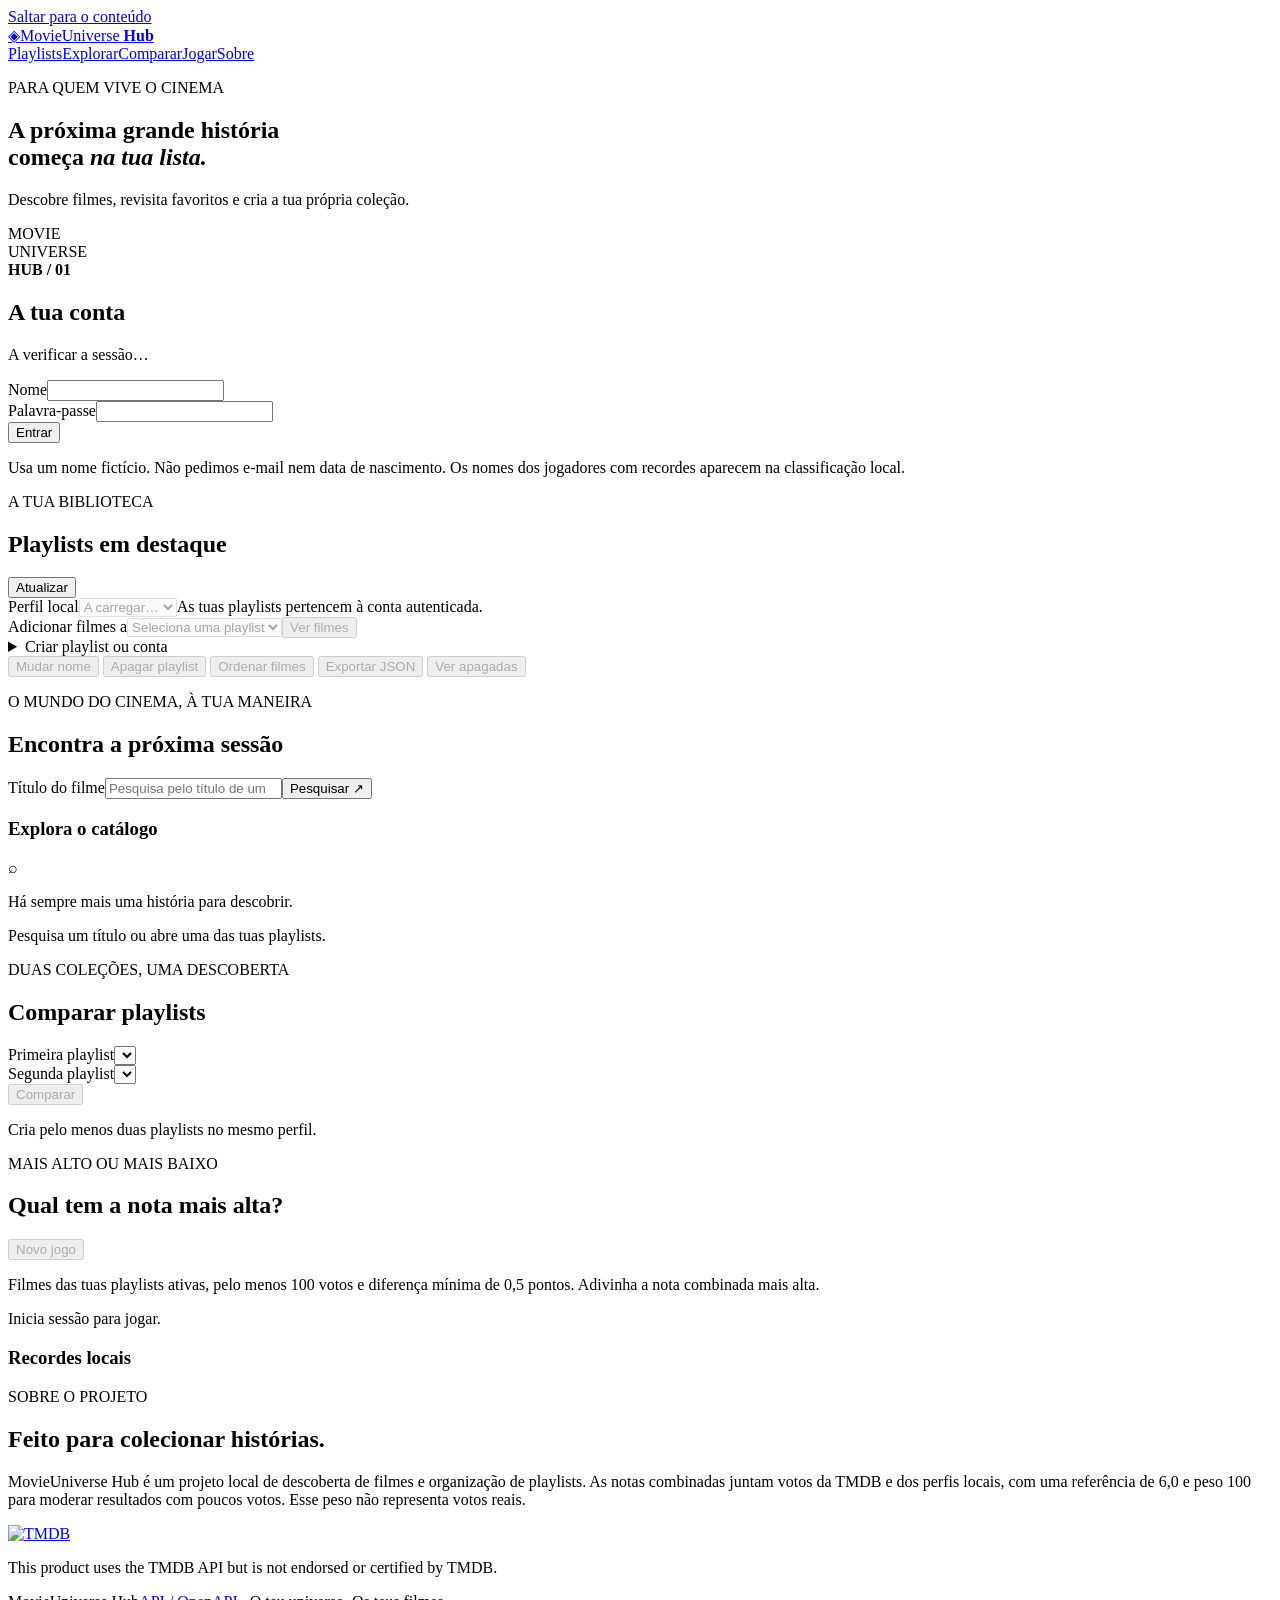
==== src/main/resources/static/index.html @ 4f59932d "did app, kinda" ====
<!doctype html>
<html lang="pt-PT">
<head>
  <meta charset="utf-8">
  <meta name="viewport" content="width=device-width, initial-scale=1">
  <meta name="theme-color" content="#10141b">
  <title>MovieUniverse Hub — A tua próxima sessão</title>
  <link rel="stylesheet" href="/styles.css">
  <script type="module" src="/app.js"></script>
</head>
<body>
  <a class="skip-link" href="#main">Saltar para o conteúdo</a>
  <header class="topbar">
    <a class="brand" href="/" aria-label="MovieUniverse Hub, início"><span class="brand-mark" aria-hidden="true">◈</span><span>MovieUniverse <b>Hub</b></span></a>
    <nav aria-label="Navegação"><a href="#library">Playlists</a><a href="#catalogue">Explorar</a><a href="#comparison">Comparar</a><a href="#game">Jogar</a><a href="#about">Sobre</a></nav>
  </header>
  <main id="main">
    <section class="hero">
      <div><p class="eyebrow">PARA QUEM VIVE O CINEMA</p><h1>A próxima grande história<br>começa <em>na tua lista.</em></h1><p class="lead">Descobre filmes, revisita favoritos e cria a tua própria coleção.</p></div>
      <div class="hero-art" aria-hidden="true"><div class="orbit"></div><span class="film-label">MOVIE<br>UNIVERSE<br><b>HUB / 01</b></span></div>
    </section>
    <p id="notice" class="notice" role="status" hidden></p>
    <section id="account" aria-labelledby="account-title">
      <h2 id="account-title">A tua conta</h2>
      <p id="auth-info" role="status">A verificar a sessão…</p>
      <form id="login-form" class="auth-form">
        <div><label for="login-name">Nome</label><input id="login-name" autocomplete="username" maxlength="80" required></div>
        <div><label for="login-password">Palavra-passe</label><input id="login-password" type="password" autocomplete="current-password" required></div>
        <button type="submit">Entrar</button>
      </form>
      <button id="logout" type="button" hidden>Terminar sessão</button>
      <p class="muted">Usa um nome fictício. Não pedimos e-mail nem data de nascimento. Os nomes dos jogadores com recordes aparecem na classificação local.</p>
    </section>
    <section id="library" aria-labelledby="library-title">
      <div class="section-heading"><div><p class="eyebrow">A TUA BIBLIOTECA</p><h2 id="library-title">Playlists em destaque</h2></div><button id="refresh-library" class="quiet" type="button">Atualizar</button></div>
      <div class="profile-bar"><label for="user-select">Perfil local</label><select id="user-select" disabled><option value="">A carregar…</option></select><span class="muted">As tuas playlists pertencem à conta autenticada.</span></div>
      <div id="playlist-cards" class="playlist-cards" aria-busy="true"></div>
      <div class="collection-controls">
        <div class="active-list"><label for="playlist-select">Adicionar filmes a</label><select id="playlist-select" disabled><option value="">Seleciona uma playlist</option></select><button id="open-playlist" type="button" disabled>Ver filmes</button></div>
        <details class="create-menu"><summary>Criar playlist ou conta</summary>
          <form id="playlist-form"><label for="playlist-name">Nome da playlist</label><input id="playlist-name" maxlength="100" required placeholder="Ex.: Noites de ficção científica"><button type="submit" disabled>Criar playlist</button></form>
          <form id="user-form"><label for="username">Nome da nova conta</label><input id="username" autocomplete="username" maxlength="80" required placeholder="O teu nome"><label for="register-password">Palavra-passe (10 caracteres ou mais)</label><input id="register-password" type="password" autocomplete="new-password" minlength="10" required><button type="submit">Registar conta</button></form>
        </details>
      </div>
      <div class="manage-actions">
        <button id="rename-playlist" type="button" disabled>Mudar nome</button>
        <button id="delete-playlist" type="button" disabled>Apagar playlist</button>
        <button id="order-playlist" type="button" disabled>Ordenar filmes</button>
        <button id="export-playlist" type="button" disabled>Exportar JSON</button>
        <button id="show-deleted" type="button" disabled>Ver apagadas</button>
      </div>
      <div id="deleted-playlists" role="status"></div>
      <div id="order-editor" hidden><h3>Ordem dos filmes</h3><ol id="order-list"></ol><button id="save-order" type="button">Guardar ordem</button><button id="cancel-order" type="button">Cancelar</button></div>
    </section>
    <section id="catalogue" aria-labelledby="catalogue-title">
      <div class="section-heading"><div><p class="eyebrow">O MUNDO DO CINEMA, À TUA MANEIRA</p><h2 id="catalogue-title">Encontra a próxima sessão</h2></div></div>
      <form id="search-form" class="search-form"><label class="sr-only" for="query">Título do filme</label><input id="query" name="query" type="search" maxlength="200" required placeholder="Pesquisa pelo título de um filme…"><button type="submit">Pesquisar <span aria-hidden="true">↗</span></button></form>
      <div class="results-heading"><h3 id="results-title">Explora o catálogo</h3><span id="result-count" class="muted"></span></div>
      <div id="catalogue-status" class="empty-state" role="status"><span class="empty-icon" aria-hidden="true">⌕</span><p>Há sempre mais uma história para descobrir.</p><span>Pesquisa um título ou abre uma das tuas playlists.</span></div>
      <div id="movies" class="movie-grid" aria-busy="false"></div>
      <div id="pagination" class="pagination" hidden><button id="previous-page" type="button">← Anterior</button><span id="page-label"></span><button id="next-page" type="button">Seguinte →</button></div>
    </section>
    <section id="comparison" aria-labelledby="comparison-title">
      <div class="section-heading"><div><p class="eyebrow">DUAS COLEÇÕES, UMA DESCOBERTA</p><h2 id="comparison-title">Comparar playlists</h2></div></div>
      <form id="comparison-form" class="comparison-form">
        <div><label for="compare-left">Primeira playlist</label><select id="compare-left" required></select></div>
        <div><label for="compare-right">Segunda playlist</label><select id="compare-right" required></select></div>
        <button type="submit" disabled>Comparar</button>
      </form>
      <p id="comparison-status" role="status">Cria pelo menos duas playlists no mesmo perfil.</p>
      <div id="comparison-result"></div>
    </section>
    <section id="game" aria-labelledby="game-title">
      <div class="section-heading"><div><p class="eyebrow">MAIS ALTO OU MAIS BAIXO</p><h2 id="game-title">Qual tem a nota mais alta?</h2></div><button id="start-game" type="button" disabled>Novo jogo</button></div>
      <p>Filmes das tuas playlists ativas, pelo menos 100 votos e diferença mínima de 0,5 pontos. Adivinha a nota combinada mais alta.</p>
      <p id="game-status" role="status">Inicia sessão para jogar.</p>
      <div id="game-pair" class="game-pair"></div>
      <h3>Recordes locais</h3><ol id="highscores"></ol>
    </section>
    <section id="about" class="about" aria-labelledby="about-title"><div><p class="eyebrow">SOBRE O PROJETO</p><h2 id="about-title">Feito para colecionar histórias.</h2><p>MovieUniverse Hub é um projeto local de descoberta de filmes e organização de playlists. As notas combinadas juntam votos da TMDB e dos perfis locais, com uma referência de 6,0 e peso 100 para moderar resultados com poucos votos. Esse peso não representa votos reais.</p></div><div class="attribution"><a href="https://www.themoviedb.org/" target="_blank" rel="noopener noreferrer"><img src="/assets/tmdb.svg" alt="TMDB" width="110" height="48"></a><p>This product uses the TMDB API but is not endorsed or certified by TMDB.</p></div></section>
  </main>
  <footer><span>MovieUniverse Hub</span><span><a href="/api.html">API / OpenAPI</a> · O teu universo. Os teus filmes.</span></footer>
  <dialog id="movie-dialog" aria-labelledby="detail-title"><button id="close-details" class="close" type="button" aria-label="Fechar detalhes">✕</button><div id="detail-body"></div></dialog>
</body>
</html>
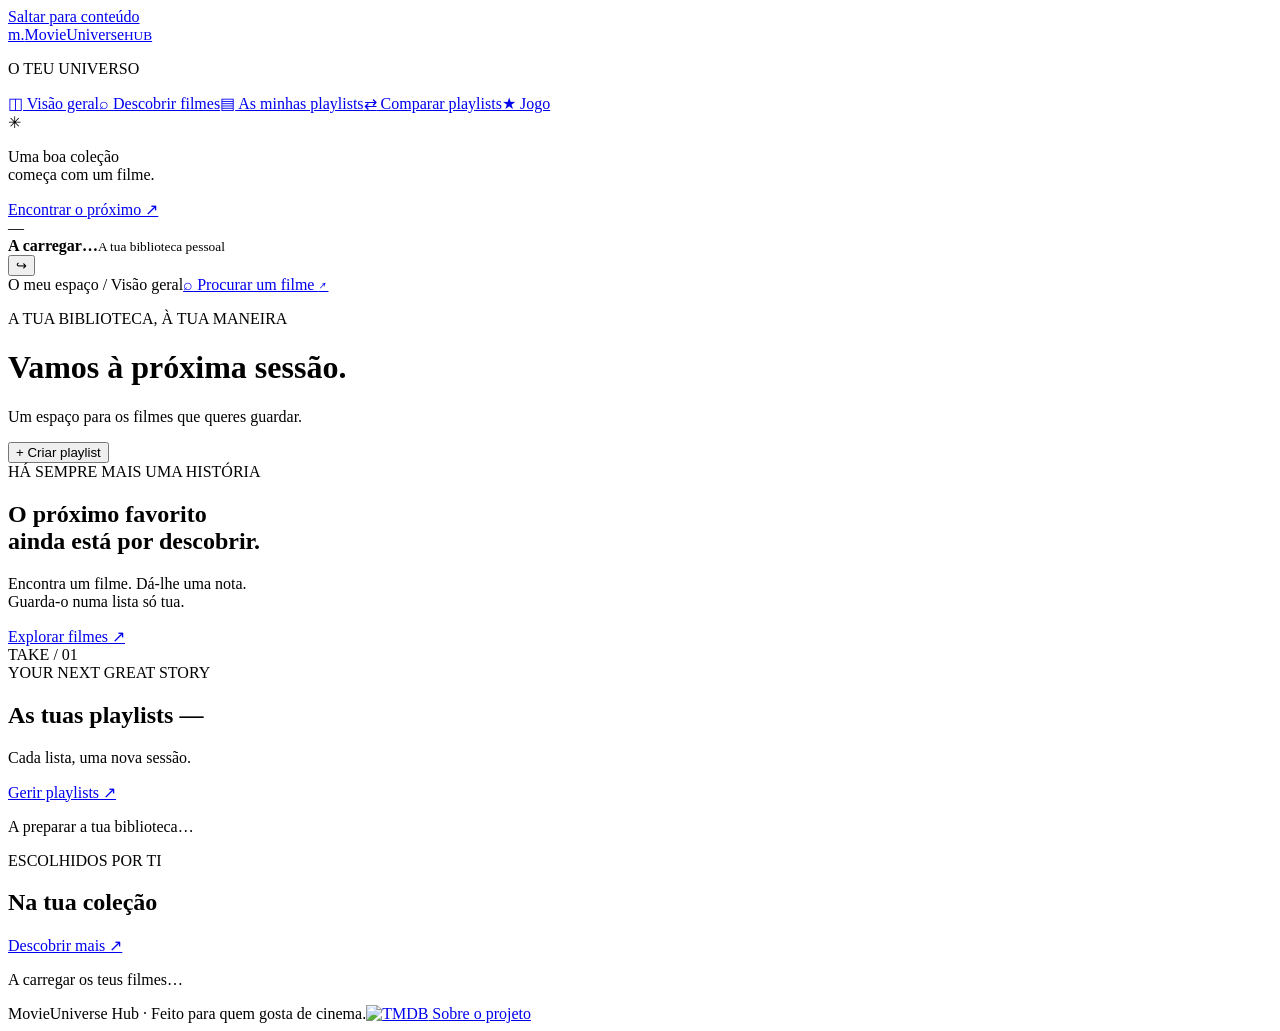
==== commit be75142b: "Redesign authenticated UI and add standalone game" ====
--- a/src/main/resources/static/index.html
+++ b/src/main/resources/static/index.html
@@ -1,85 +1,151 @@
 <!doctype html>
 <html lang="pt-PT">
-<head>
-  <meta charset="utf-8">
-  <meta name="viewport" content="width=device-width, initial-scale=1">
-  <meta name="theme-color" content="#10141b">
-  <title>MovieUniverse Hub — A tua próxima sessão</title>
-  <link rel="stylesheet" href="/styles.css">
-  <script type="module" src="/app.js"></script>
-</head>
-<body>
-  <a class="skip-link" href="#main">Saltar para o conteúdo</a>
-  <header class="topbar">
-    <a class="brand" href="/" aria-label="MovieUniverse Hub, início"><span class="brand-mark" aria-hidden="true">◈</span><span>MovieUniverse <b>Hub</b></span></a>
-    <nav aria-label="Navegação"><a href="#library">Playlists</a><a href="#catalogue">Explorar</a><a href="#comparison">Comparar</a><a href="#game">Jogar</a><a href="#about">Sobre</a></nav>
-  </header>
-  <main id="main">
-    <section class="hero">
-      <div><p class="eyebrow">PARA QUEM VIVE O CINEMA</p><h1>A próxima grande história<br>começa <em>na tua lista.</em></h1><p class="lead">Descobre filmes, revisita favoritos e cria a tua própria coleção.</p></div>
-      <div class="hero-art" aria-hidden="true"><div class="orbit"></div><span class="film-label">MOVIE<br>UNIVERSE<br><b>HUB / 01</b></span></div>
-    </section>
-    <p id="notice" class="notice" role="status" hidden></p>
-    <section id="account" aria-labelledby="account-title">
-      <h2 id="account-title">A tua conta</h2>
-      <p id="auth-info" role="status">A verificar a sessão…</p>
-      <form id="login-form" class="auth-form">
-        <div><label for="login-name">Nome</label><input id="login-name" autocomplete="username" maxlength="80" required></div>
-        <div><label for="login-password">Palavra-passe</label><input id="login-password" type="password" autocomplete="current-password" required></div>
-        <button type="submit">Entrar</button>
+  <head>
+    <meta charset="utf-8" />
+    <meta name="viewport" content="width=device-width,initial-scale=1" />
+    <title>A tua biblioteca · MovieUniverse</title>
+    <link rel="stylesheet" href="/checkpoint.css" />
+    <script type="module" src="/dashboard.js"></script>
+  </head>
+  <body class="dashboard">
+    <a class="skip" href="#main">Saltar para conteúdo</a>
+    <aside class="sidebar">
+      <a class="wordmark" href="/"
+        ><span class="brand-icon" aria-hidden="true">m.</span
+        ><span>MovieUniverse<small>HUB</small></span></a
+      >
+      <p class="nav-label">O TEU UNIVERSO</p>
+      <nav aria-label="Principal">
+        <a href="/" aria-current="page"
+          ><span aria-hidden="true">◫</span> Visão geral</a
+        ><a href="/workspace.html#catalogue"
+          ><span aria-hidden="true">⌕</span> Descobrir filmes</a
+        ><a href="/workspace.html#library"
+          ><span aria-hidden="true">▤</span> As minhas playlists</a
+        ><a href="/workspace.html#comparison"
+          ><span aria-hidden="true">⇄</span> Comparar playlists</a
+        ><a href="/game.html"
+          ><span aria-hidden="true">★</span> Jogo</a
+        >
+      </nav>
+      <div class="sidebar-note">
+        <span aria-hidden="true">✳</span>
+        <p>Uma boa coleção<br />começa com um filme.</p>
+        <a href="/workspace.html#catalogue">Encontrar o próximo ↗</a>
+      </div>
+      <div class="sidebar-bottom">
+        <span id="avatar" class="avatar">—</span>
+        <div>
+          <strong id="profile-name">A carregar…</strong
+          ><small>A tua biblioteca pessoal</small>
+        </div>
+        <button
+          id="logout"
+          aria-label="Terminar sessão"
+          title="Terminar sessão"
+        >
+          ↪
+        </button>
+      </div>
+    </aside>
+    <div class="app-main">
+      <header class="app-top">
+        <span>O meu espaço <span class="crumb">/ Visão geral</span></span
+        ><a href="/workspace.html#catalogue" class="search-link"
+          ><span aria-hidden="true">⌕</span> Procurar um filme
+          <span aria-hidden="true">↗</span></a
+        >
+      </header>
+      <main id="main">
+        <div class="page-heading">
+          <div>
+            <p class="eyebrow">A TUA BIBLIOTECA, À TUA MANEIRA</p>
+            <h1 id="greeting">Vamos à próxima sessão.</h1>
+            <p class="muted">Um espaço para os filmes que queres guardar.</p>
+          </div>
+          <button id="new-playlist" class="primary">+ Criar playlist</button>
+        </div>
+        <p id="notice" role="status" hidden></p>
+        <section class="discovery-banner">
+          <div>
+            <span class="label-pill">HÁ SEMPRE MAIS UMA HISTÓRIA</span>
+            <h2>O próximo favorito<br />ainda está por descobrir.</h2>
+            <p>
+              Encontra um filme. Dá-lhe uma nota.<br />Guarda-o numa lista só
+              tua.
+            </p>
+            <a class="light-button" href="/workspace.html#catalogue"
+              >Explorar filmes <span aria-hidden="true">↗</span></a
+            >
+          </div>
+          <div class="banner-art" aria-hidden="true">
+            <div class="orbit-disc"></div>
+            <span class="art-caption"
+              >TAKE / 01<br />YOUR NEXT GREAT STORY</span
+            >
+          </div>
+        </section>
+        <section class="library-section" aria-labelledby="playlist-heading">
+          <div class="section-title">
+            <div>
+              <h2 id="playlist-heading">
+                As tuas playlists
+                <span id="playlist-count" class="count">—</span>
+              </h2>
+              <p class="muted">Cada lista, uma nova sessão.</p>
+            </div>
+            <a href="/workspace.html#library">Gerir playlists ↗</a>
+          </div>
+          <div id="playlists" class="playlist-grid" aria-busy="true">
+            <p class="muted">A preparar a tua biblioteca…</p>
+          </div>
+        </section>
+        <section aria-labelledby="movies-heading">
+          <div class="section-title">
+            <div>
+              <p class="eyebrow">ESCOLHIDOS POR TI</p>
+              <h2 id="movies-heading">Na tua coleção</h2>
+            </div>
+            <a href="/workspace.html#catalogue">Descobrir mais ↗</a>
+          </div>
+          <div id="collection" class="collection-grid" aria-busy="true">
+            <p class="muted">A carregar os teus filmes…</p>
+          </div>
+        </section>
+        <footer class="dashboard-footer">
+          <span>MovieUniverse Hub · Feito para quem gosta de cinema.</span
+          ><a href="/workspace.html#about"
+            ><img src="/assets/tmdb.svg" alt="TMDB" width="65" /> Sobre o
+            projeto</a
+          >
+        </footer>
+      </main>
+    </div>
+    <dialog id="create-dialog" aria-labelledby="create-title">
+      <form id="create-form">
+        <div class="dialog-heading">
+          <h2 id="create-title">Uma nova coleção.</h2>
+          <button
+            id="close-dialog"
+            type="button"
+            class="icon-button"
+            aria-label="Fechar"
+          >
+            ✕
+          </button>
+        </div>
+        <p class="muted">Dá um nome à tua próxima sessão.</p>
+        <label for="playlist-name">Nome da playlist</label
+        ><input
+          id="playlist-name"
+          autofocus
+          required
+          maxlength="100"
+          placeholder="Ex.: Domingos de ficção científica"
+        />
+        <p id="create-error" class="form-error" role="alert" hidden></p>
+        <button type="submit" class="primary">Criar playlist ↗</button>
       </form>
-      <button id="logout" type="button" hidden>Terminar sessão</button>
-      <p class="muted">Usa um nome fictício. Não pedimos e-mail nem data de nascimento. Os nomes dos jogadores com recordes aparecem na classificação local.</p>
-    </section>
-    <section id="library" aria-labelledby="library-title">
-      <div class="section-heading"><div><p class="eyebrow">A TUA BIBLIOTECA</p><h2 id="library-title">Playlists em destaque</h2></div><button id="refresh-library" class="quiet" type="button">Atualizar</button></div>
-      <div class="profile-bar"><label for="user-select">Perfil local</label><select id="user-select" disabled><option value="">A carregar…</option></select><span class="muted">As tuas playlists pertencem à conta autenticada.</span></div>
-      <div id="playlist-cards" class="playlist-cards" aria-busy="true"></div>
-      <div class="collection-controls">
-        <div class="active-list"><label for="playlist-select">Adicionar filmes a</label><select id="playlist-select" disabled><option value="">Seleciona uma playlist</option></select><button id="open-playlist" type="button" disabled>Ver filmes</button></div>
-        <details class="create-menu"><summary>Criar playlist ou conta</summary>
-          <form id="playlist-form"><label for="playlist-name">Nome da playlist</label><input id="playlist-name" maxlength="100" required placeholder="Ex.: Noites de ficção científica"><button type="submit" disabled>Criar playlist</button></form>
-          <form id="user-form"><label for="username">Nome da nova conta</label><input id="username" autocomplete="username" maxlength="80" required placeholder="O teu nome"><label for="register-password">Palavra-passe (10 caracteres ou mais)</label><input id="register-password" type="password" autocomplete="new-password" minlength="10" required><button type="submit">Registar conta</button></form>
-        </details>
-      </div>
-      <div class="manage-actions">
-        <button id="rename-playlist" type="button" disabled>Mudar nome</button>
-        <button id="delete-playlist" type="button" disabled>Apagar playlist</button>
-        <button id="order-playlist" type="button" disabled>Ordenar filmes</button>
-        <button id="export-playlist" type="button" disabled>Exportar JSON</button>
-        <button id="show-deleted" type="button" disabled>Ver apagadas</button>
-      </div>
-      <div id="deleted-playlists" role="status"></div>
-      <div id="order-editor" hidden><h3>Ordem dos filmes</h3><ol id="order-list"></ol><button id="save-order" type="button">Guardar ordem</button><button id="cancel-order" type="button">Cancelar</button></div>
-    </section>
-    <section id="catalogue" aria-labelledby="catalogue-title">
-      <div class="section-heading"><div><p class="eyebrow">O MUNDO DO CINEMA, À TUA MANEIRA</p><h2 id="catalogue-title">Encontra a próxima sessão</h2></div></div>
-      <form id="search-form" class="search-form"><label class="sr-only" for="query">Título do filme</label><input id="query" name="query" type="search" maxlength="200" required placeholder="Pesquisa pelo título de um filme…"><button type="submit">Pesquisar <span aria-hidden="true">↗</span></button></form>
-      <div class="results-heading"><h3 id="results-title">Explora o catálogo</h3><span id="result-count" class="muted"></span></div>
-      <div id="catalogue-status" class="empty-state" role="status"><span class="empty-icon" aria-hidden="true">⌕</span><p>Há sempre mais uma história para descobrir.</p><span>Pesquisa um título ou abre uma das tuas playlists.</span></div>
-      <div id="movies" class="movie-grid" aria-busy="false"></div>
-      <div id="pagination" class="pagination" hidden><button id="previous-page" type="button">← Anterior</button><span id="page-label"></span><button id="next-page" type="button">Seguinte →</button></div>
-    </section>
-    <section id="comparison" aria-labelledby="comparison-title">
-      <div class="section-heading"><div><p class="eyebrow">DUAS COLEÇÕES, UMA DESCOBERTA</p><h2 id="comparison-title">Comparar playlists</h2></div></div>
-      <form id="comparison-form" class="comparison-form">
-        <div><label for="compare-left">Primeira playlist</label><select id="compare-left" required></select></div>
-        <div><label for="compare-right">Segunda playlist</label><select id="compare-right" required></select></div>
-        <button type="submit" disabled>Comparar</button>
-      </form>
-      <p id="comparison-status" role="status">Cria pelo menos duas playlists no mesmo perfil.</p>
-      <div id="comparison-result"></div>
-    </section>
-    <section id="game" aria-labelledby="game-title">
-      <div class="section-heading"><div><p class="eyebrow">MAIS ALTO OU MAIS BAIXO</p><h2 id="game-title">Qual tem a nota mais alta?</h2></div><button id="start-game" type="button" disabled>Novo jogo</button></div>
-      <p>Filmes das tuas playlists ativas, pelo menos 100 votos e diferença mínima de 0,5 pontos. Adivinha a nota combinada mais alta.</p>
-      <p id="game-status" role="status">Inicia sessão para jogar.</p>
-      <div id="game-pair" class="game-pair"></div>
-      <h3>Recordes locais</h3><ol id="highscores"></ol>
-    </section>
-    <section id="about" class="about" aria-labelledby="about-title"><div><p class="eyebrow">SOBRE O PROJETO</p><h2 id="about-title">Feito para colecionar histórias.</h2><p>MovieUniverse Hub é um projeto local de descoberta de filmes e organização de playlists. As notas combinadas juntam votos da TMDB e dos perfis locais, com uma referência de 6,0 e peso 100 para moderar resultados com poucos votos. Esse peso não representa votos reais.</p></div><div class="attribution"><a href="https://www.themoviedb.org/" target="_blank" rel="noopener noreferrer"><img src="/assets/tmdb.svg" alt="TMDB" width="110" height="48"></a><p>This product uses the TMDB API but is not endorsed or certified by TMDB.</p></div></section>
-  </main>
-  <footer><span>MovieUniverse Hub</span><span><a href="/api.html">API / OpenAPI</a> · O teu universo. Os teus filmes.</span></footer>
-  <dialog id="movie-dialog" aria-labelledby="detail-title"><button id="close-details" class="close" type="button" aria-label="Fechar detalhes">✕</button><div id="detail-body"></div></dialog>
-</body>
+    </dialog>
+  </body>
 </html>
